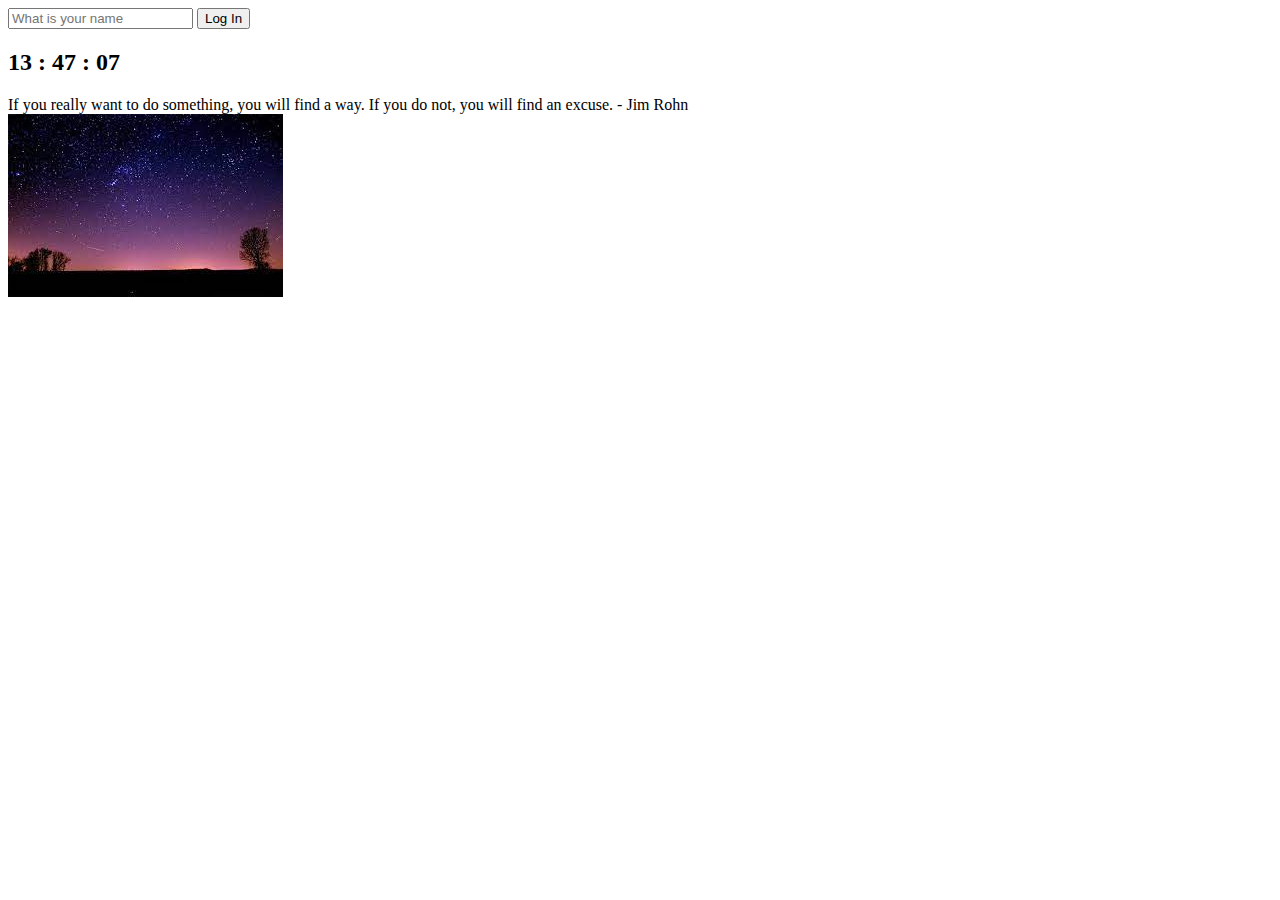
==== index.html @ 4bb5a935 "04/18 VanillaJS" ====
<!DOCTYPE html>
<html lang="en">
  <head>
    <meta charset="UTF-8" />
    <meta http-equiv="X-UA-Compatible" content="IE=edge" />
    <meta name="viewport" content="width=device-width, initial-scale=1.0" />
    <link rel="stylesheet" href="./css/style.css" />
    <title>Document</title>
  </head>
  <body>
    <form action="" method="get" id="Login-form">
      <input
        type="text"
        placeholder="What is your name"
        required
        minlength="5"
        maxlength="15"
      />
      <input type="submit" value="Log In" />
    </form>
    <a id="link" class="hidden" href="https://www.youtube.com" target="_blank"
      >Go to YOUTUBE</a
    >
    <h2 id="clock"></h2>
    <div id="quote">
      <span></span>
      <span></span>
    </div>
    <script src="./js/login.js"></script>
    <script src="./js/clock.js"></script>
    <script src="./js/quotes.js"></script>
    <script src="./js/background.js"></script>
  </body>
</html>
---- css/style.css ----
.hidden {
  display: none;
}
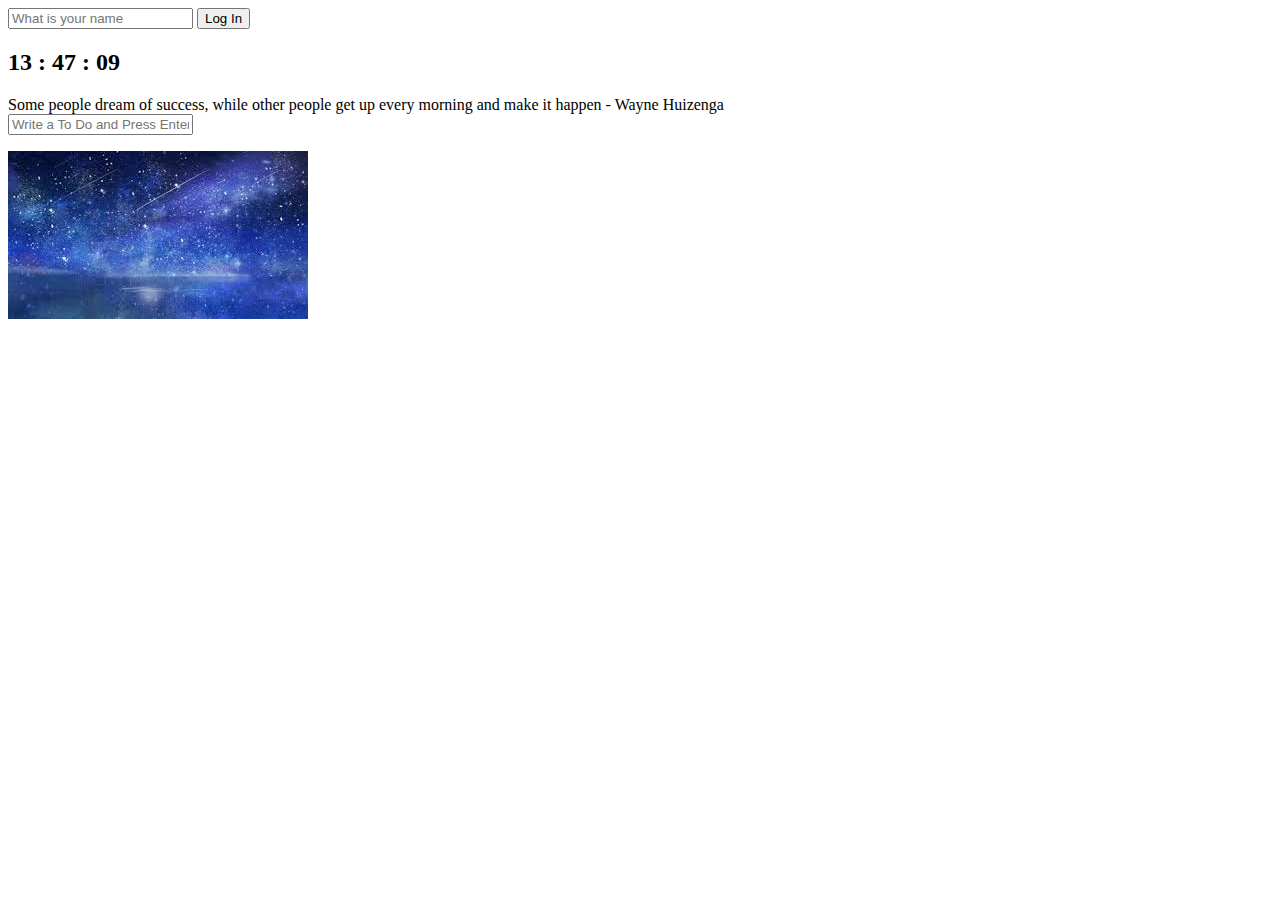
==== commit 2489b6ba: "04/19 VanillaJS" ====
--- a/index.html
+++ b/index.html
@@ -26,9 +26,14 @@
       <span></span>
       <span></span>
     </div>
+    <form id="todo-form">
+      <input type="text" placeholder="Write a To Do and Press Enter" required />
+    </form>
+    <ul id="toDoList"></ul>
     <script src="./js/login.js"></script>
     <script src="./js/clock.js"></script>
     <script src="./js/quotes.js"></script>
     <script src="./js/background.js"></script>
+    <script src="./js/todo.js"></script>
   </body>
 </html>
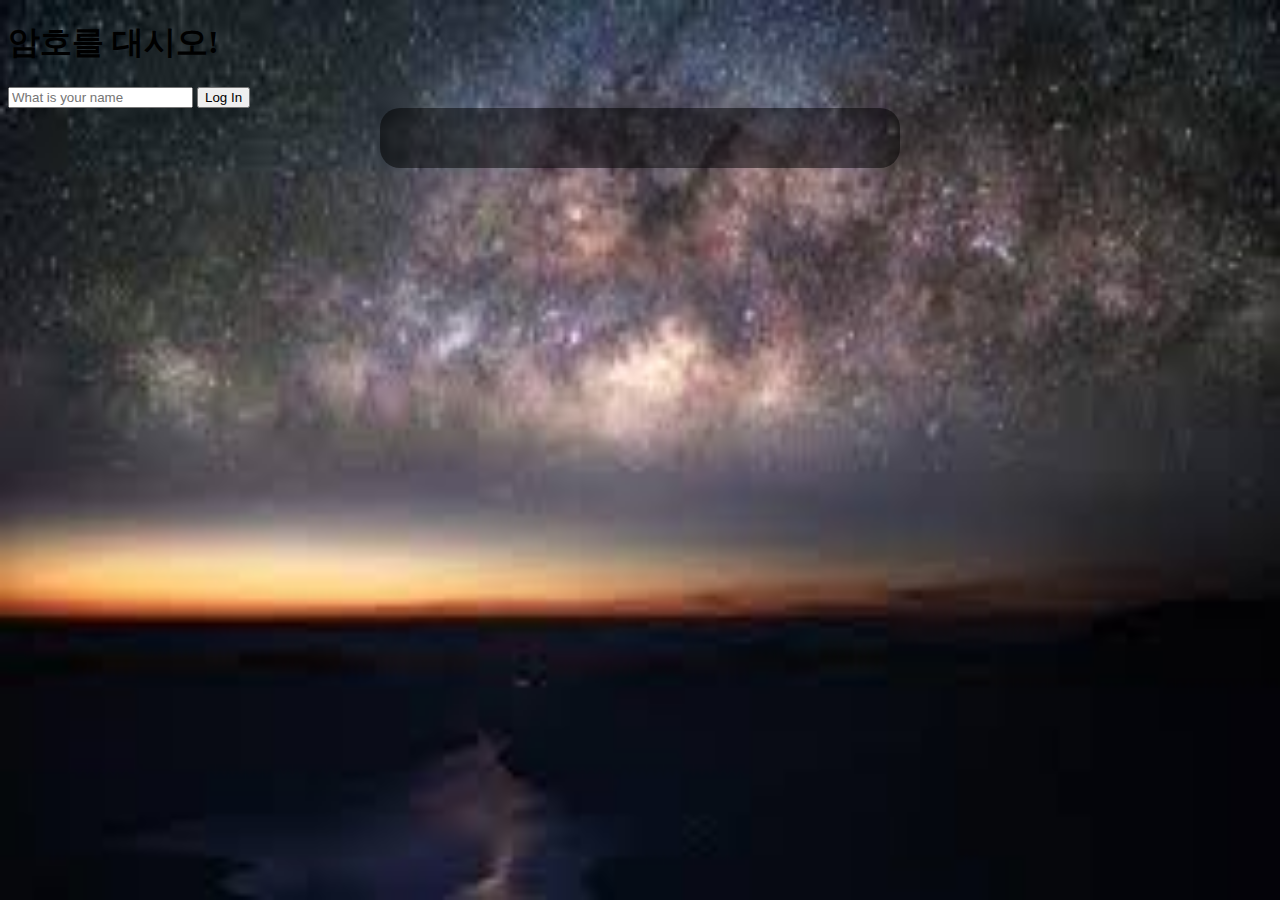
==== commit d5e4b805: "04/22 VanillaJS ToDoList Publishing" ====
--- a/index.html
+++ b/index.html
@@ -9,6 +9,7 @@
   </head>
   <body>
     <form action="" method="get" id="Login-form">
+      <h1>암호를 대시오!</h1>
       <input
         type="text"
         placeholder="What is your name"
@@ -18,18 +19,39 @@
       />
       <input type="submit" value="Log In" />
     </form>
-    <a id="link" class="hidden" href="https://www.youtube.com" target="_blank"
-      >Go to YOUTUBE</a
-    >
-    <h2 id="clock"></h2>
-    <div id="quote">
-      <span></span>
-      <span></span>
-    </div>
-    <form id="todo-form">
-      <input type="text" placeholder="Write a To Do and Press Enter" required />
+    <section id="link" class="hidden">
+      <a
+        class="link"
+        href="https://edu.goorm.io/learn/lecture/20583/%25EA%25B9%2580%25EB%25B2%2584%25EA%25B7%25B8%25EC%259D%2598-html-css%25EB%258A%2594-%25EC%259E%25AC%25EB%25B0%258C%25EB%258B%25A4"
+        target="_blank"
+        title="Go to KimBug"
+        >📘</a
+      >
+      <a
+        class="link"
+        href="https://nomadcoders.co/javascript-for-beginners/lectures/2875"
+        target="_blank"
+        title="Go to VanillaJS"
+        >📒</a
+      >
+    </section>
+
+    <section id="todo-section" class="hidden">
+      <h2 id="clock" class="clock"></h2>
+      <div id="quote" class="quote">
+        <span></span><br />
+        <span></span>
+      </div>
+    </section>
+    <form id="todo-form" class="hidden">
+      <input
+        class="todoInput"
+        type="text"
+        placeholder="Write a To Do and Press Enter"
+        required
+      />
     </form>
-    <ul id="toDoList"></ul>
+    <ul id="toDoList" class="toDoList"></ul>
     <script src="./js/login.js"></script>
     <script src="./js/clock.js"></script>
     <script src="./js/quotes.js"></script>
--- a/css/style.css
+++ b/css/style.css
@@ -1,3 +1,61 @@
 .hidden {
   display: none;
 }
+Img {
+  width: 100%;
+  height: 100%;
+  position: absolute;
+  top: 0;
+  left: 0;
+  z-index: -1;
+}
+
+.link {
+  color: aliceblue;
+  font-size: 50px;
+}
+
+.clock {
+  width: 140px;
+  display: block;
+  color: aliceblue;
+  margin-bottom: 50px;
+  background-color: rgb(0, 0, 0, 0.5);
+  border-radius: 10px;
+  text-align: center;
+}
+
+.quote {
+  width: 500px;
+  color: aliceblue;
+  margin: auto;
+  margin-bottom: 50px;
+  background-color: rgb(0, 0, 0, 0.5);
+  border-radius: 20px;
+  padding: 10px;
+  text-align: center;
+}
+.todoInput {
+  display: block;
+  width: 500px;
+  height: 20px;
+  margin: auto;
+  border: 3px solid rgb(151, 95, 240);
+  border-radius: 10px;
+  text-align: center;
+}
+
+.toDoList {
+  width: 460px;
+  margin: auto;
+  color: aliceblue;
+  background-color: rgb(0, 0, 0, 0.5);
+  border-radius: 20px;
+  padding: 30px;
+}
+
+button {
+  background-color: rgb(0, 0, 0, 0.01);
+  border: none;
+  cursor: pointer;
+}
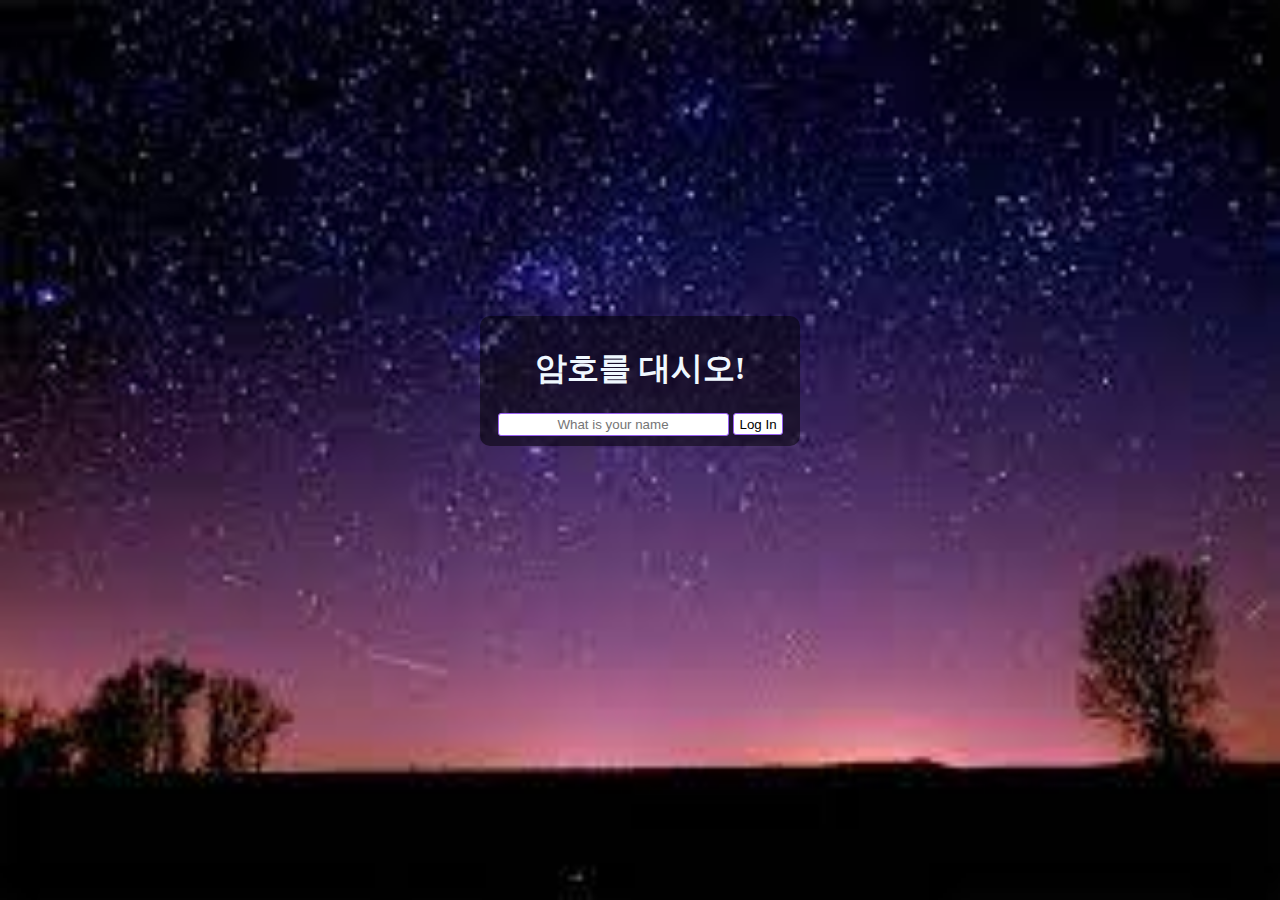
==== commit 09bb5baf: "04/22 VanillaJS ToDoList Publishing" ====
--- a/index.html
+++ b/index.html
@@ -8,17 +8,21 @@
     <title>Document</title>
   </head>
   <body>
-    <form action="" method="get" id="Login-form">
-      <h1>암호를 대시오!</h1>
-      <input
-        type="text"
-        placeholder="What is your name"
-        required
-        minlength="5"
-        maxlength="15"
-      />
-      <input type="submit" value="Log In" />
-    </form>
+    <header>
+      <form action="" method="get" id="Login-form" class="password">
+        <h1>암호를 대시오!</h1>
+        <input
+          type="text"
+          placeholder="What is your name"
+          required
+          minlength="5"
+          maxlength="15"
+          class="input1"
+        />
+        <input type="submit" value="Log In" class="input2" />
+      </form>
+    </header>
+
     <section id="link" class="hidden">
       <a
         class="link"
@@ -43,15 +47,17 @@
         <span></span>
       </div>
     </section>
-    <form id="todo-form" class="hidden">
-      <input
-        class="todoInput"
-        type="text"
-        placeholder="Write a To Do and Press Enter"
-        required
-      />
-    </form>
-    <ul id="toDoList" class="toDoList"></ul>
+    <section id="todo-form" class="hidden">
+      <form>
+        <input
+          class="todoInput"
+          type="text"
+          placeholder="Write a To Do and Press Enter"
+          required
+        />
+      </form>
+      <ul id="toDoList" class="toDoList"></ul>
+    </section>
     <script src="./js/login.js"></script>
     <script src="./js/clock.js"></script>
     <script src="./js/quotes.js"></script>
--- a/css/style.css
+++ b/css/style.css
@@ -8,6 +8,36 @@
   top: 0;
   left: 0;
   z-index: -1;
+}
+
+.password {
+  width: 300px;
+  margin: auto;
+  margin-top: 25%;
+  padding: 10px;
+  text-align: center;
+  background-color: rgb(0, 0, 0, 0.5);
+  border-radius: 10px;
+  text-align: center;
+  color: aliceblue;
+}
+
+.input1 {
+  width: 225px;
+  height: 19px;
+  margin: auto;
+  border: 1px solid rgb(151, 95, 240);
+  border-radius: 3px;
+  text-align: center;
+}
+.input2 {
+  width: 50px;
+  height: 22px;
+  margin: auto;
+  border: 1px solid rgb(151, 95, 240);
+  border-radius: 3px;
+  text-align: center;
+  background-color: rgb(255, 255, 255);
 }
 
 .link {
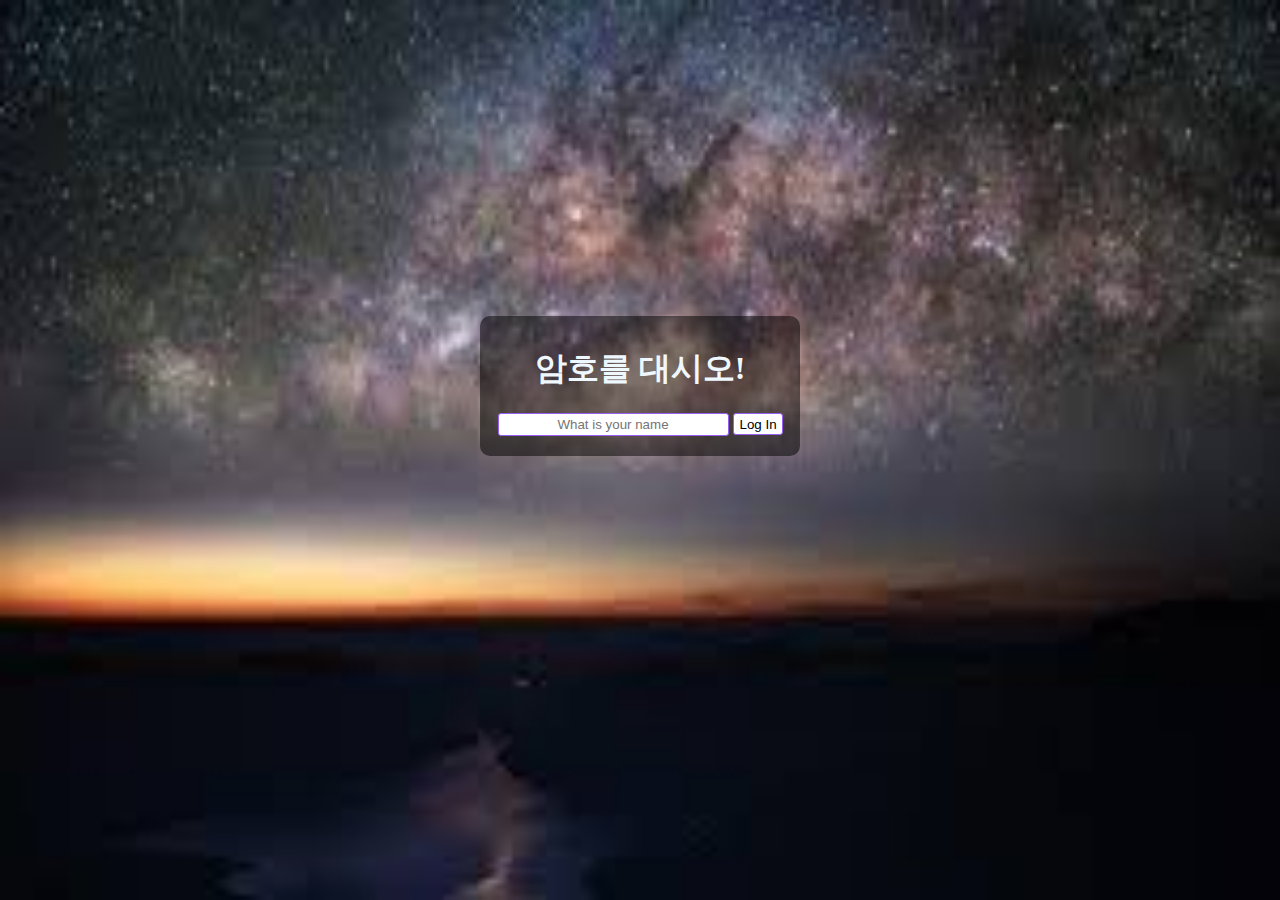
==== commit 7cbb25b7: "04/26 ToDoList 수정중" ====
--- a/index.html
+++ b/index.html
@@ -11,15 +11,17 @@
     <header>
       <form action="" method="get" id="Login-form" class="password">
         <h1>암호를 대시오!</h1>
-        <input
-          type="text"
-          placeholder="What is your name"
-          required
-          minlength="5"
-          maxlength="15"
-          class="input1"
-        />
-        <input type="submit" value="Log In" class="input2" />
+        <div class="input-parents">
+          <input
+            type="text"
+            placeholder="What is your name"
+            required
+            minlength="5"
+            maxlength="15"
+            class="input1"
+          />
+          <input type="submit" value="Log In" class="input2" />
+        </div>
       </form>
     </header>
 
--- a/css/style.css
+++ b/css/style.css
@@ -20,6 +20,10 @@
   border-radius: 10px;
   text-align: center;
   color: aliceblue;
+}
+
+.input-parents {
+  margin-bottom: 10px;
 }
 
 .input1 {
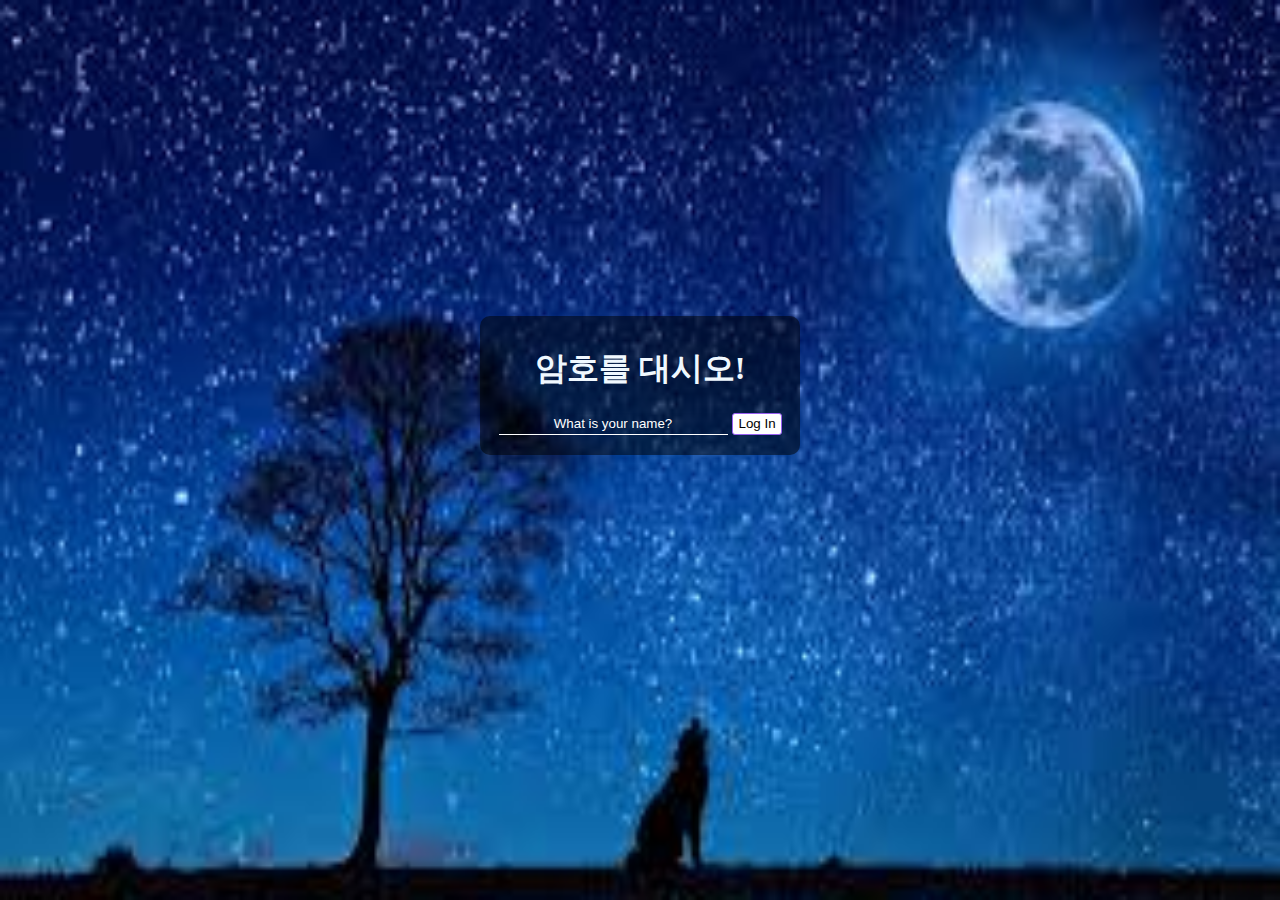
==== commit 671880be: "04/26 ToDoList CSS수정중" ====
--- a/index.html
+++ b/index.html
@@ -14,7 +14,9 @@
         <div class="input-parents">
           <input
             type="text"
-            placeholder="What is your name"
+            placeholder="What is your name?"
+            onfocus="this.placeholder=''"
+            onblur="this.placeholder='What is your name?'"
             required
             minlength="5"
             maxlength="15"
@@ -55,6 +57,8 @@
           class="todoInput"
           type="text"
           placeholder="Write a To Do and Press Enter"
+          onfocus="this.placeholder = ''"
+          onblur="this.placeholder = 'Write a To Do and Press Enter'"
           required
         />
       </form>
--- a/css/style.css
+++ b/css/style.css
@@ -30,9 +30,17 @@
   width: 225px;
   height: 19px;
   margin: auto;
-  border: 1px solid rgb(151, 95, 240);
-  border-radius: 3px;
+  border: none;
+  border-bottom: 1px solid white;
   text-align: center;
+  background-color: rgb(0, 0, 0, 0.01);
+  color: white;
+}
+.input1::placeholder {
+  color: white;
+}
+.input1:focus {
+  outline: none;
 }
 .input2 {
   width: 50px;
@@ -74,9 +82,18 @@
   width: 500px;
   height: 20px;
   margin: auto;
-  border: 3px solid rgb(151, 95, 240);
-  border-radius: 10px;
+  border: none;
+  border-bottom: 3px solid white;
   text-align: center;
+  background-color: rgb(0, 0, 0, 0.01);
+  color: white;
+}
+
+.todoInput::placeholder {
+  color: aliceblue;
+}
+.todoInput:focus {
+  outline: none;
 }
 
 .toDoList {
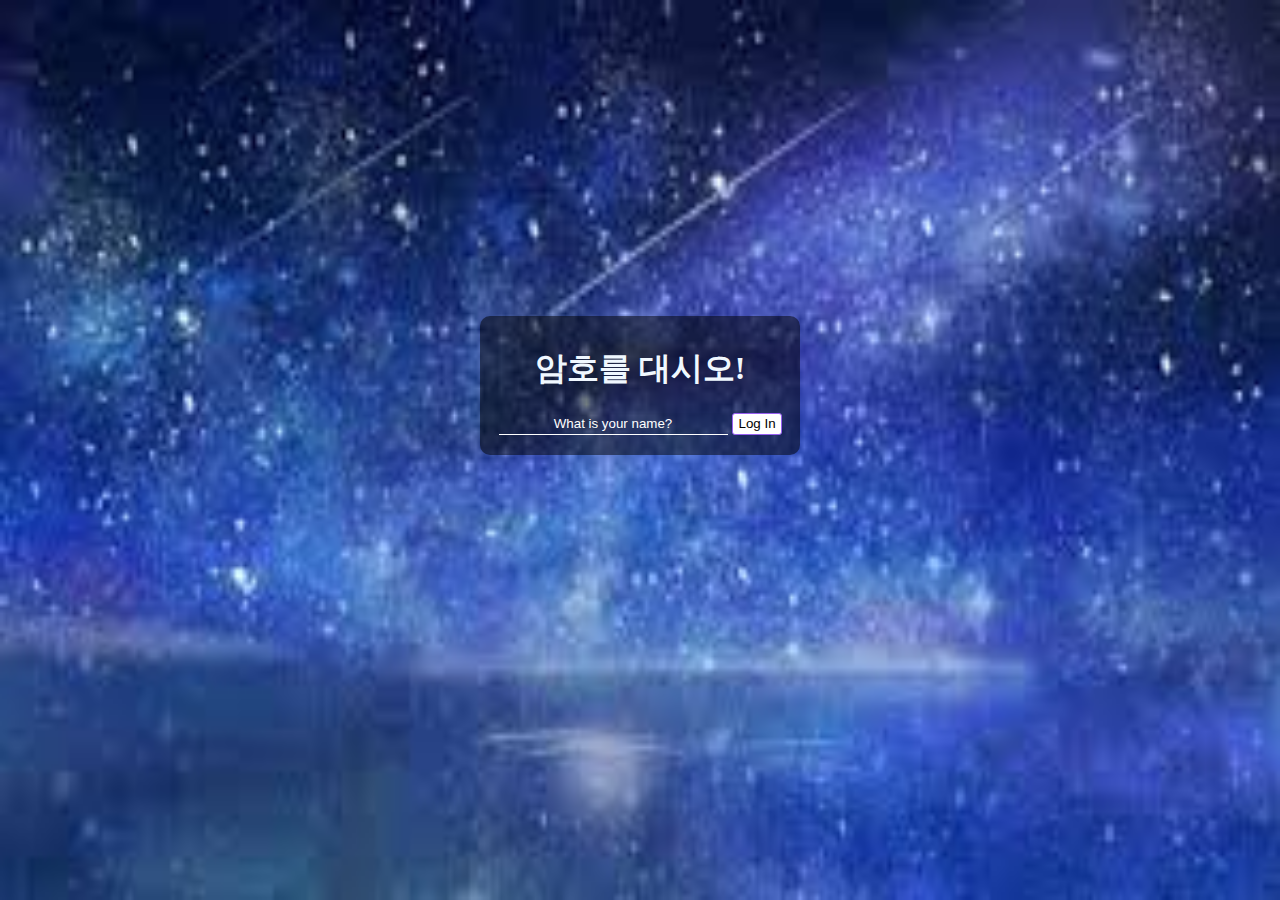
==== commit ccc305b7: "04/26 ToDoList CSS 수정중" ====
--- a/index.html
+++ b/index.html
@@ -42,6 +42,13 @@
         title="Go to VanillaJS"
         >📒</a
       >
+      <a
+        class="link"
+        href="https://codingapple.com/course-status/"
+        target="_blank"
+        title="Go to React"
+        >📗</a
+      >
     </section>
 
     <section id="todo-section" class="hidden">
@@ -64,6 +71,8 @@
       </form>
       <ul id="toDoList" class="toDoList"></ul>
     </section>
+
+    <canvas>aa</canvas>
     <script src="./js/login.js"></script>
     <script src="./js/clock.js"></script>
     <script src="./js/quotes.js"></script>
